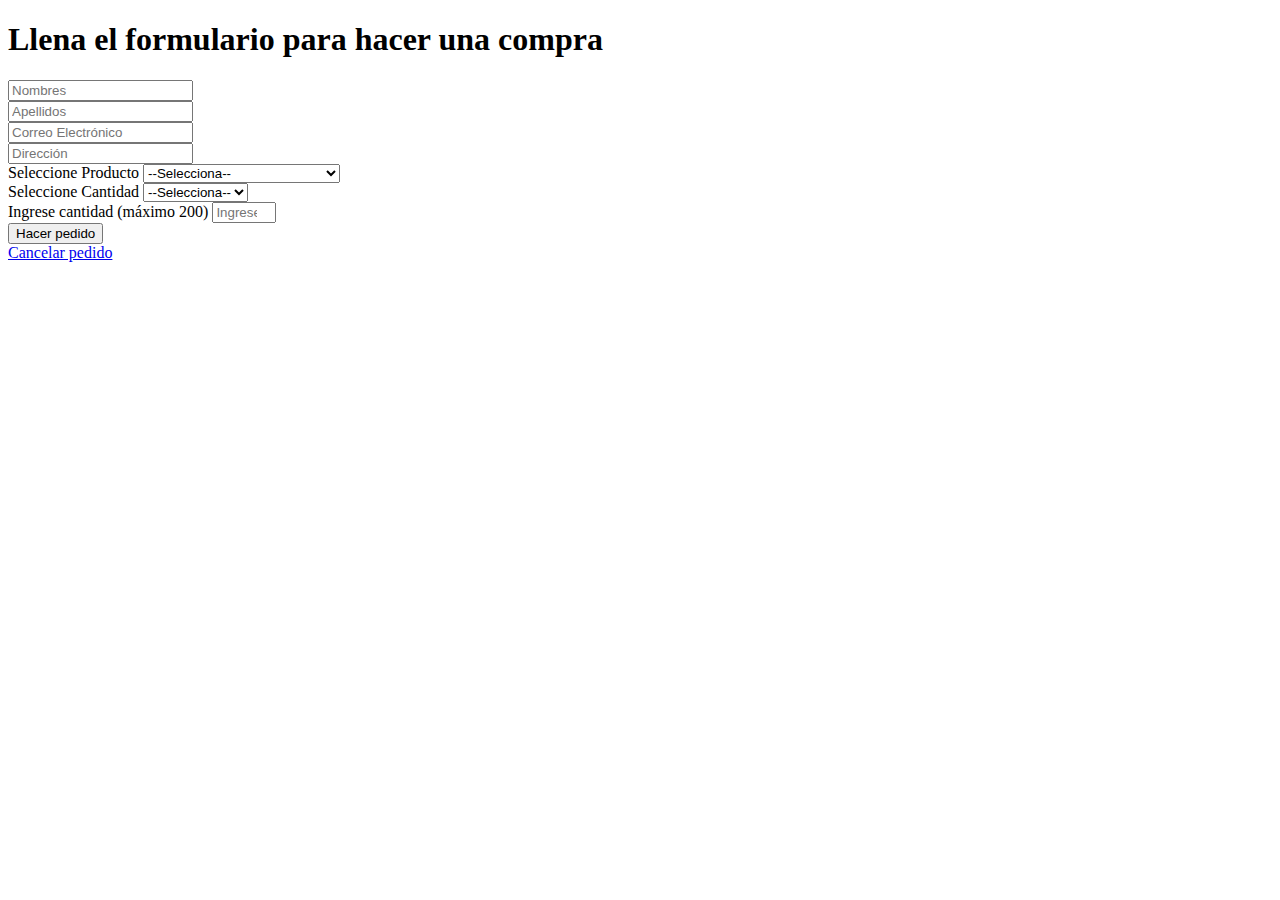
==== formcompra.html @ 296af988 "creacion de formulario compra" ====
<!DOCTYPE html>
<html lang="es">

<head>
    <meta charset="UTF-8">
    <meta http-equiv="X-UA-Compatible" content="IE=edge">
    <meta name="viewport" content="width= device-width, initial-scale=1.0">
    <title>Hacer un pedido</title>
    <link rel="stylesheet" href="./css/styleformcompra.css">
</head>

<body>
    <div class="formulario">
        <h1>Llena el formulario para hacer una compra</h1>
        <form id="miformulario">
            <div class="nombres">
                <input id="nombres" type="text" placeholder="Nombres" required>
            </div>
            <div class="apellidos">
                <input id="apellidos" type="text" placeholder="Apellidos" required>
            </div>
            <div class="correo">
                <input id="correo" type="email" placeholder="Correo Electrónico" required>
            </div>
            <div class="direccion">
                <input id="direccion" type="text" placeholder="Dirección" required>
            </div>
            <div class="select-producto">
                <label for="producto">Seleccione Producto</label>
                <select id="producto" required>
                    <option value="">--Selecciona--</option>
                    <option value="Pan Artesanal">Pan Artesanal</option>
                    <option value="Cupcakes Personalizado">Cupcakes Personalizado</option>
                    <option value="Pastel para cualquier ocasión">Pastel para cualquier ocasión</option>
                </select>
            </div>
            <div class="select-cantidad">
                <label for="cantidad">Seleccione Cantidad</label>
                <select id="cantidad" required>
                    <option value="">--Selecciona--</option>
                    <option value="1">1</option>
                    <option value="2">2</option>
                    <option value="3">3</option>
                    <option value="4">4</option>
                    <option value="5">5</option>
                    <option value="6">6</option>
                    <option value="7">7</option>
                    <option value="8">8</option>
                    <option value="9">9</option>
                    <option value="10+">10 o más</option>
                </select>
            </div>

            <!-- Input para cantidad personalizada, oculto por defecto -->
            <div class="cantidad-personalizada">
                <label class="escribe-user" for="cantidadPersonalizada">Ingrese cantidad (máximo 200)</label>
                <input 
                    type="number" 
                    id="cantidadPersonalizada" 
                    placeholder="Ingrese cantidad" 
                    min="10" 
                    max="200"
                />
            </div>

            <div class="hacer-pedido">
                <input id="submitButton" type="submit" value="Hacer pedido">
            </div>
            <div class="Cancelar-pedido">
                <a href="index.html">Cancelar pedido</a>
            </div>
        </form>
    </div>
    <script src = "./js/formcompra.js"></script>
</body>
</html>
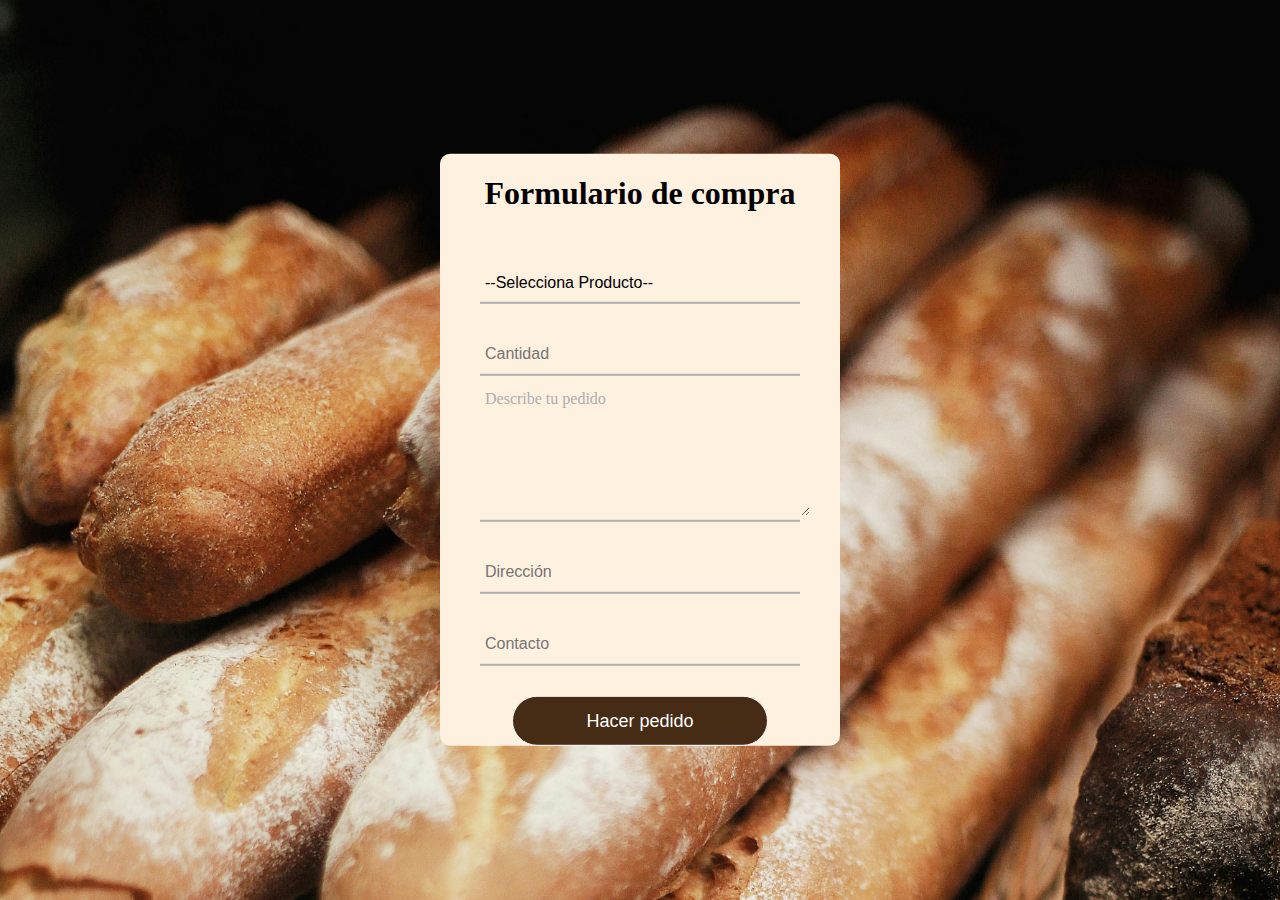
==== commit 0969a41b: "cree css para fromcompra y js para fromcompra" ====
--- a/formcompra.html
+++ b/formcompra.html
@@ -7,67 +7,44 @@
     <meta name="viewport" content="width= device-width, initial-scale=1.0">
     <title>Hacer un pedido</title>
     <link rel="stylesheet" href="./css/styleformcompra.css">
+
 </head>
 
 <body>
     <div class="formulario">
-        <h1>Llena el formulario para hacer una compra</h1>
+        <h1>Formulario de compra</h1>
         <form id="miformulario">
-            <div class="nombres">
-                <input id="nombres" type="text" placeholder="Nombres" required>
-            </div>
-            <div class="apellidos">
-                <input id="apellidos" type="text" placeholder="Apellidos" required>
-            </div>
-            <div class="correo">
-                <input id="correo" type="email" placeholder="Correo Electrónico" required>
-            </div>
-            <div class="direccion">
-                <input id="direccion" type="text" placeholder="Dirección" required>
-            </div>
             <div class="select-producto">
-                <label for="producto">Seleccione Producto</label>
+                
                 <select id="producto" required>
-                    <option value="">--Selecciona--</option>
+                    <option value="">--Selecciona Producto--</option>
                     <option value="Pan Artesanal">Pan Artesanal</option>
                     <option value="Cupcakes Personalizado">Cupcakes Personalizado</option>
                     <option value="Pastel para cualquier ocasión">Pastel para cualquier ocasión</option>
                 </select>
             </div>
-            <div class="select-cantidad">
-                <label for="cantidad">Seleccione Cantidad</label>
-                <select id="cantidad" required>
-                    <option value="">--Selecciona--</option>
-                    <option value="1">1</option>
-                    <option value="2">2</option>
-                    <option value="3">3</option>
-                    <option value="4">4</option>
-                    <option value="5">5</option>
-                    <option value="6">6</option>
-                    <option value="7">7</option>
-                    <option value="8">8</option>
-                    <option value="9">9</option>
-                    <option value="10+">10 o más</option>
-                </select>
+            <div class="direccion">
+                
+                <input id="cantidad" type="number" placeholder="Cantidad" required>
             </div>
-
-            <!-- Input para cantidad personalizada, oculto por defecto -->
-            <div class="cantidad-personalizada">
-                <label class="escribe-user" for="cantidadPersonalizada">Ingrese cantidad (máximo 200)</label>
-                <input 
-                    type="number" 
-                    id="cantidadPersonalizada" 
-                    placeholder="Ingrese cantidad" 
-                    min="10" 
-                    max="200"
-                />
+            <div class="escribe-user"> 
+                <label for="producto">Describe tu pedido</label>
+                <textarea 
+                      name="descripcion" id="descripcion">
+                </textarea>
             </div>
+            
+            <div class="direccion">
+                <input id="direccion" type="text" placeholder="Dirección" required>
+            </div>
+            <div class="contacto">
+                <input id="contacto" type="text" placeholder="Contacto" required>
+            </div>
+            
+            
 
             <div class="hacer-pedido">
-                <input id="submitButton" type="submit" value="Hacer pedido">
-            </div>
-            <div class="Cancelar-pedido">
-                <a href="index.html">Cancelar pedido</a>
+                <input id="submitButton" type="submit" value="Hacer pedido" onclick="crearPedido()" >
             </div>
         </form>
     </div>
--- a/css/styleformcompra.css
+++ b/css/styleformcompra.css
@@ -0,0 +1,227 @@
+body {
+    margin: 0px;
+    padding: 0px;
+    font-family: montserrat;
+    background-image: url(../img/imgfinalyredessociales.jpg);
+    background-position: relative;
+    background-repeat: no-repeat;
+    background-size: cover;
+}
+
+.formulario {
+    position: absolute;
+    top: 50%;
+    left: 50%;
+    transform: translate(-50%, -50%);
+    width: 400px;
+    background: rgb(255, 241, 224);
+    border-radius: 10px;
+}
+
+.formulario h1 {
+    text-align: center;
+    padding: 0 0 20px 0;
+    border-bottom: silver;
+}
+
+.formulario form {
+    padding: 0 40px;
+    box-sizing: border-box;
+}
+
+
+input[type="submit"] {
+    width: 80%;
+    height: 50px;
+    border: 1px solid;
+    background: #462b15;
+    border-radius: 25px;
+    font-size: 18px;
+    color: white;
+    cursor: pointer;
+    outline: none;
+}
+
+input[type="submit"]:hover {
+    border-color: rgba(255, 225, 0, 0.934);
+    transition: .5s;
+
+}
+
+
+form .direccion {
+    position: relative;
+    border-bottom: 2px solid #adadad;
+    margin: 30px 0;
+}
+
+.direccion input {
+    width: 100%;
+    padding: 0 5px;
+    height: 40px;
+    font-size: 16px;
+    border: none;
+    background: none;
+    outline: none;
+}
+
+.direccion label {
+    position: absolute;
+    top: -25px;
+    left: 5px;
+    color: #adadad;
+    transform: translateY(50%);
+    font-size: 16px;
+    pointer-events: none;
+    transition: .5s;
+}
+
+/*css para el select*/
+
+.form-producto {
+    background-color:rgb(255, 241, 224);
+    padding: 20px;
+    padding-left: 0px;
+    padding-top: 5px;
+    border-radius: 8px;
+    width: 300px;
+  }
+
+  .select-producto {
+    position: relative;
+    border-bottom: 2px solid #adadad;
+    margin: 30px 0;
+  }
+
+  .select-producto select {
+    width: 100%;
+    height: 40px;
+    padding: 0 5px;
+    font-size: 16px;
+    border: none;
+    outline: none;
+    background: none;
+    appearance: none;
+  }
+
+  .select-producto label {
+    position: absolute;
+    top: -25px;
+    left: 5px;
+    color: #adadad;
+    font-size: 16px;
+    pointer-events: none;
+    transition: 0.5s;
+  }
+
+  .select-producto select:focus + label,
+  .select-producto select:not([value=""]) + label {
+    color: #4CAF50;
+    font-weight: bold;
+  }
+
+  .form-cantidad {
+    background-color:rgb(255, 241, 224);
+    
+    padding-left: 0px;
+    padding-top: 5px;
+    border-radius: 8px;
+    width: 300px;
+  }
+
+  .select-cantidad {
+    position: relative;
+    border-bottom: 2px solid #adadad;
+    margin: 30px 0;
+  }
+
+  .select-cantidad select {
+    width: 100%;
+    height: 40px;
+    padding: 0 5px;
+    font-size: 16px;
+    border: none;
+    outline: none;
+    background: none;
+    appearance: none;
+  }
+
+  .select-cantidad label {
+    position: absolute;
+    top: -25px;
+    left: 5px;
+    color: #adadad;
+    font-size: 16px;
+    pointer-events: none;
+    transition: 0.5s;
+  }
+
+  .select-cantidad select:focus + label,
+  .select-cantidad select:not([value=""]) + label {
+    color: #4CAF50;
+    font-weight: bold;
+  }
+  
+  .hacer-pedido{
+    display: flex;
+    justify-content: center;
+}
+
+  form .contacto {
+    position: relative;
+    border-bottom: 2px solid #adadad;
+    margin: 30px 0;
+}
+
+.contacto input {
+    width: 100%;
+    padding: 0 5px;
+    height: 40px;
+    font-size: 16px;
+    border: none;
+    background: none;
+    outline: none;
+}
+
+.contacto label {
+    position: absolute;
+    top: -25px;
+    left: 5px;
+    color: #adadad;
+    transform: translateY(50%);
+    font-size: 16px;
+    pointer-events: none;
+    transition: .5s;
+}
+
+form .escribe-user {
+  position: relative;
+  border-bottom: 2px solid #adadad;
+  margin: 30px 0;
+}
+
+.escribe-user textarea {
+  width: 100%;
+  padding: 5px 5px;
+  overflow-y: auto;
+  height: 100px;
+  font-size: 15px;
+  border: none;
+  background: none;
+  outline: none;
+  text-align: left;
+}
+
+.escribe-user label {
+  position: absolute;
+  top: -25px;
+  left: 5px;
+  color: #adadad;
+  transform: translateY(50%);
+  font-size: 16px;
+  pointer-events: none;
+  transition: .5s;
+}
+
+
+  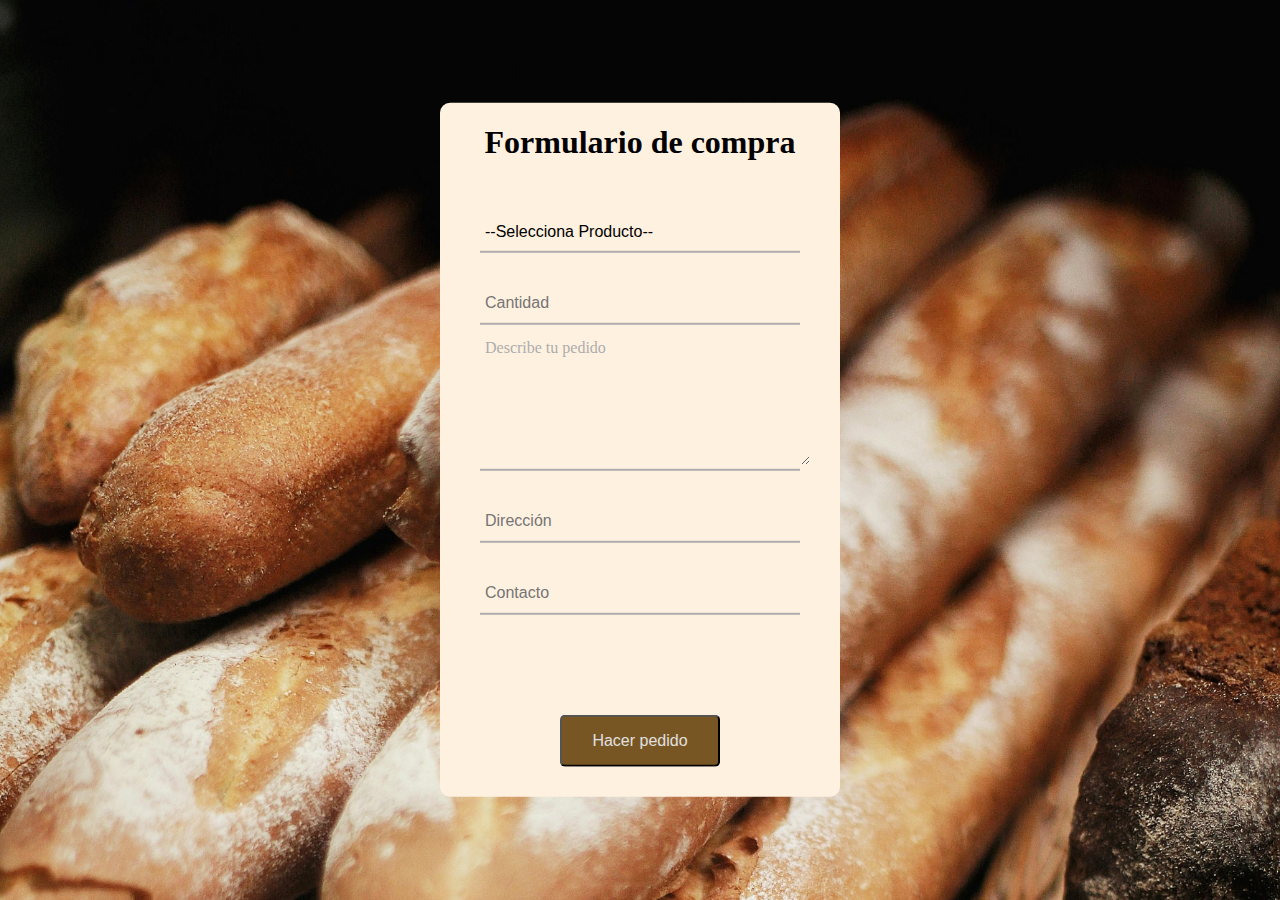
==== commit d609f9dc: "ajustes de botones y redirección a pagina de pedido" ====
--- a/formcompra.html
+++ b/formcompra.html
@@ -44,7 +44,7 @@
             
 
             <div class="hacer-pedido">
-                <input id="submitButton" type="submit" value="Hacer pedido" onclick="crearPedido()" >
+                <input id="submitButton" class="btn" type="button" value="Hacer pedido" onclick="crearPedido()" >
             </div>
         </form>
     </div>
--- a/css/styleformcompra.css
+++ b/css/styleformcompra.css
@@ -15,7 +15,7 @@
     transform: translate(-50%, -50%);
     width: 400px;
     background: rgb(255, 241, 224);
-    border-radius: 10px;
+    border-radius: 10px; 
 }
 
 .formulario h1 {
@@ -27,6 +27,7 @@
 .formulario form {
     padding: 0 40px;
     box-sizing: border-box;
+    padding-bottom: 30px;
 }
 
 
@@ -223,5 +224,21 @@
   transition: .5s;
 }
 
+.btn {
+  display: inline-block;
+  padding: 15px 30px;
+  background-color: #785624;
+  color: rgb(225, 224, 224);
+  text-decoration: none;
+  font-size: 16px;
+  border-radius: 5px;
+  transition: background-color 0.3s ease;
+  margin-top: 70px;
+
+}
+
+.btn:hover {
+  background-color: #ffab35;
+}
 
   